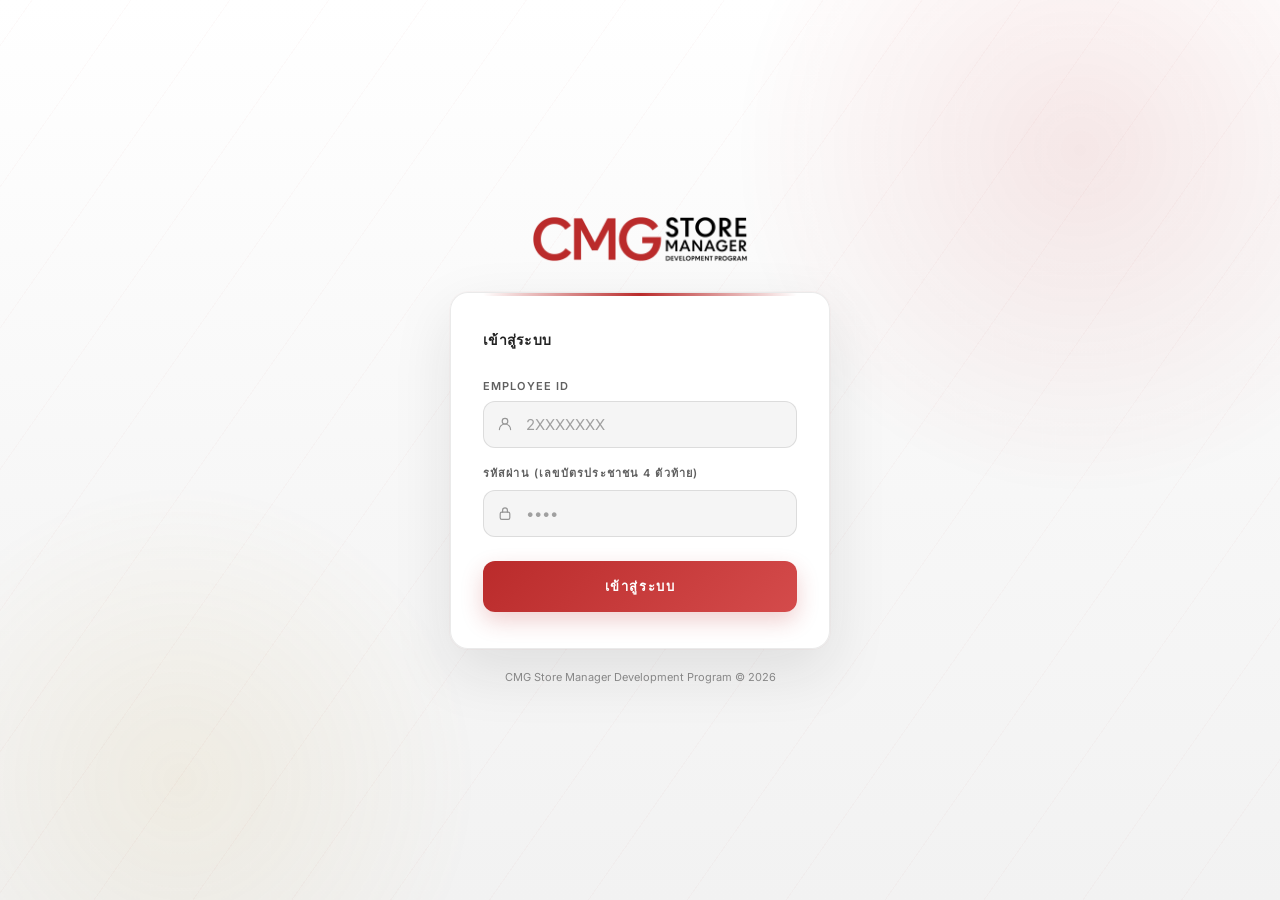
==== index.html @ fd08a76e "Update index.html" ====
<!DOCTYPE html>
<html lang="th">
<head>
  <meta charset="UTF-8">
  <meta name="viewport" content="width=device-width, initial-scale=1.0, viewport-fit=cover">
  <title>CMG Store Manager Development Program</title>
  <link rel="preconnect" href="https://fonts.googleapis.com">
  <link href="https://fonts.googleapis.com/css2?family=Inter:wght@300;400;500;600;700&family=Manrope:wght@300;400;500;700;800&display=swap" rel="stylesheet">
  <link rel="stylesheet" href="css/app.css">
  <style>
    .brand__img {
  width: 220px;        /* ปรับขนาดตามจริง */
  max-width: 70vw;     /* ไม่เกินจอมือถือ */
  height: auto;
  display: block;
  margin: 0 auto;
}
    /* ══════════════════════════════════════════════════════
       RESET สำหรับหน้า Login โดยเฉพาะ
       (app.css ออกแบบมาสำหรับหน้าที่มี bottom nav 64px
        หน้า login ไม่มี nav → ต้อง override ทั้งหมด)
    ══════════════════════════════════════════════════════ */
    html, body {
      height: auto;
      min-height: 100%;
      overflow-x: hidden;
      overflow-y: auto;
      padding-bottom: 0 !important; /* ยกเลิก nav padding จาก app.css */
    }

    /* ── BACKGROUND ─────────────────────────── */
    .bg-layer {
  position: fixed;
  inset: 0;
  z-index: 0;
  background: linear-gradient(180deg, #ffffff 0%, #f7f7f7 55%, #f2f2f2 100%);
  overflow: hidden;
}

/* Animated radial orb — แดง (บนขวา) */
.bg-layer::before {
  content: '';
  position: absolute;
  width: 700px;
  height: 700px;
  border-radius: 50%;
  background: radial-gradient(circle, rgba(186,43,43,0.10) 0%, transparent 70%);
  top: -200px;
  right: -150px;
  animation: orbDrift1 14s ease-in-out infinite;
  will-change: transform;
}

/* Animated radial orb — ทอง (ล่างซ้าย) */
.bg-layer::after {
  content: '';
  position: absolute;
  width: 600px;
  height: 600px;
  border-radius: 50%;
  background: radial-gradient(circle, rgba(201,168,76,0.10) 0%, transparent 70%);
  bottom: -180px;
  left: -120px;
  animation: orbDrift2 17s ease-in-out infinite;
  will-change: transform;
}

@keyframes orbDrift1 {
  0%   { transform: translate(0, 0) scale(1); }
  33%  { transform: translate(-60px, 40px) scale(1.08); }
  66%  { transform: translate(30px, -50px) scale(0.95); }
  100% { transform: translate(0, 0) scale(1); }
}

@keyframes orbDrift2 {
  0%   { transform: translate(0, 0) scale(1); }
  40%  { transform: translate(50px, -40px) scale(1.10); }
  70%  { transform: translate(-30px, 30px) scale(0.93); }
  100% { transform: translate(0, 0) scale(1); }
}

    /* ── LAYOUT ─────────────────────────────── */
    .page {
      position: relative;
      z-index: 1;
      min-height: 100dvh;
      height: auto;
      display: flex;
      flex-direction: column;
      align-items: center;
      justify-content: center;
      padding:
        max(32px, env(safe-area-inset-top, 32px))
        20px
        max(32px, env(safe-area-inset-bottom, 32px));
    }

    /* ── BRAND ──────────────────────────────── */
    .brand {
      text-align: center;
      margin-bottom: 28px;
    }

    .brand__eyebrow {
      font-family: 'Manrope', sans-serif;
      font-size: 10px;
      font-weight: 700;
      letter-spacing: 0.3em;
      color: var(--brand);
      margin-bottom: 12px;
    }

    .brand__logo {
      font-family: 'Manrope', sans-serif;
      font-size: clamp(26px, 7vw, 36px);
      font-weight: 800;
      letter-spacing: 0.12em;
      color: #252525;
      line-height: 1;
    }

    .brand__logo span { color: var(--brand); }

    .brand__sub {
      font-family: 'Manrope', sans-serif;
      font-size: 11px;
      font-weight: 400;
      letter-spacing: 0.25em;
      color: var(--text-2);
      margin-top: 8px;
    }

    .brand__divider {
      width: 44px;
      height: 2px;
      background: linear-gradient(90deg, transparent, var(--gold), transparent);
      margin: 14px auto 0;
    }

    /* ── CARD ───────────────────────────────── */
    .card {
      position: relative;
      width: 100%;
      max-width: 380px;
      background: rgba(255,255,255,0.96);
      border: 1px solid rgba(25,25,25,0.09);
      border-radius: var(--radius-lg);
      padding: 36px 32px;
      box-shadow:
        0 0 0 1px rgba(186,43,43,0.025),
        0 22px 60px rgba(25,25,25,0.10),
        0 1px 0 rgba(255,255,255,0.90) inset;
    }

    /* แถบแดงบนการ์ด */
    .card::before {
      content: '';
      position: absolute;
      top: 0;
      left: 32px;
      right: 32px;
      height: 3px;
      background: linear-gradient(90deg, transparent, var(--brand), transparent);
      border-radius: 0 0 4px 4px;
    }

    .card__title {
      font-size: 14px;
      font-weight: 700;
      color: var(--text);
      margin-bottom: 28px;
      letter-spacing: 0.02em;
    }

    /* ── FORM ───────────────────────────────── */
    .field { margin-bottom: 16px; }

    .field__label {
      display: block;
      font-size: 11px;
      font-weight: 600;
      letter-spacing: 0.1em;
      color: var(--text-2);
      margin-bottom: 8px;
    }

    .field__input-wrap { position: relative; }

    .field__icon {
      position: absolute;
      left: 14px;
      top: 50%;
      transform: translateY(-50%);
      width: 16px;
      height: 16px;
      color: #969696;
      pointer-events: none;
      transition: color 0.2s;
    }

    .field__input-wrap:focus-within .field__icon { color: var(--brand); }

    /* Override app.css input สำหรับหน้า login */
    input {
      width: 100%;
      background: #f5f5f5;
      border: 1px solid rgba(25,25,25,0.11);
      border-radius: var(--radius);
      padding: 13px 14px 13px 42px;
      font-size: 15px;
      font-family: 'Inter', sans-serif;
      color: var(--text);
      outline: none;
      box-shadow: none;
      transition: border-color 0.2s, box-shadow 0.2s, background 0.2s;
      -webkit-appearance: none;
      letter-spacing: 0.05em;
    }

    input::placeholder { color: #a0a0a0; letter-spacing: 0; }

    input:hover {
      background: #ffffff;
      border-color: rgba(25,25,25,0.18);
    }

    input:focus {
      background: #ffffff;
      border-color: var(--brand);
      box-shadow: 0 0 0 3px rgba(186,43,43,0.10);
    }

    input.input--error { border-color: var(--error); background: #fffafa; }

    /* Autofill override */
    input:-webkit-autofill,
    input:-webkit-autofill:hover,
    input:-webkit-autofill:focus {
      -webkit-text-fill-color: var(--text);
      -webkit-box-shadow: 0 0 0 1000px #f5f5f5 inset;
      box-shadow: 0 0 0 1000px #f5f5f5 inset;
      caret-color: var(--text);
      transition: background-color 9999s ease-in-out 0s;
    }

    /* ── BUTTON ─────────────────────────────── */
    .btn-login {
      width: 100%;
      min-height: 50px;
      margin-top: 8px;
      padding: 15px;
      background: linear-gradient(135deg, var(--brand) 0%, var(--brand-light) 100%);
      border: none;
      border-radius: var(--radius);
      font-family: 'Manrope', sans-serif;
      font-size: 13px;
      font-weight: 700;
      letter-spacing: 0.12em;
      color: #ffffff;
      cursor: pointer;
      box-shadow: 0 9px 22px rgba(186,43,43,0.22);
      transition: background 0.2s, box-shadow 0.2s, opacity 0.2s, transform 0.15s;
      position: relative;
      overflow: hidden;
    }

    .btn-login:hover {
      background: linear-gradient(135deg, var(--brand-hover) 0%, var(--brand) 100%);
      box-shadow: 0 11px 26px rgba(186,43,43,0.27);
    }

    .btn-login:active { transform: scale(0.98); }

    .btn-login:disabled {
      background: #c98a8a;
      box-shadow: none;
      opacity: 0.72;
      cursor: not-allowed;
      transform: none;
    }

    .btn-login__spinner {
      display: none;
      width: 18px;
      height: 18px;
      border: 2px solid rgba(255,255,255,0.38);
      border-top-color: #ffffff;
      border-radius: 50%;
      animation: spin 0.6s linear infinite;
      margin: 0 auto;
    }

    .btn-login.loading .btn-login__text { display: none; }
    .btn-login.loading .btn-login__spinner { display: block; }

    /* ── ERROR MSG ───────────────────────────── */
    .error-msg {
      display: none;
      align-items: center;
      gap: 8px;
      margin-top: 14px;
      padding: 12px 14px;
      background: var(--error-soft);
      border: 1px solid rgba(186,43,43,0.22);
      border-radius: var(--radius);
      font-size: 13px;
      color: var(--error);
    }

    .error-msg.visible { display: flex; }

    /* ── HINT ───────────────────────────────── */
    .hint {
      margin-top: 20px;
      text-align: center;
      font-size: 11px;
      color: var(--text-3);
      line-height: 1.6;
    }

    /* ── TOAST ───────────────────────────────── */
    /* Override toast จาก app.css (อันนั้นบวก nav-h ด้วย) */
    .toast {
      position: fixed;
      bottom: calc(24px + env(safe-area-inset-bottom, 0px));
      left: 50%;
      transform: translateX(-50%) translateY(20px);
      background: rgba(255,255,255,0.98);
      border: 1px solid var(--border);
      border-radius: 100px;
      padding: 12px 20px;
      font-size: 13px;
      color: var(--text);
      opacity: 0;
      transition: opacity 0.25s, transform 0.25s;
      z-index: 9999;
      max-width: 90vw;
      white-space: normal;
      text-align: center;
      box-shadow: 0 12px 34px rgba(25,25,25,0.13);
    }

    .toast--show { opacity: 1; transform: translateX(-50%) translateY(0); }
    .toast--success { color: var(--success); background: var(--success-soft); border-color: rgba(38,117,81,0.25); }
    .toast--error   { color: var(--error);   background: var(--error-soft);   border-color: rgba(186,43,43,0.25); }

    /* ── OVERLAY ─────────────────────────────── */
    /* Override overlay จาก app.css (อันนั้น align-items: flex-end) */
    .overlay {
      display: none;
      position: fixed;
      inset: 0;
      z-index: 100;
      background: rgba(25,25,25,0.50);
      backdrop-filter: blur(6px);
      align-items: center;
      justify-content: center;
      padding: 24px;
    }

    .overlay.visible { display: flex; }

    .overlay__card {
      background: #ffffff;
      border: 1px solid var(--border);
      border-radius: var(--radius-lg);
      padding: 40px 32px;
      max-width: 340px;
      width: 100%;
      text-align: center;
      box-shadow: 0 32px 80px rgba(25,25,25,0.22);
      animation: popIn 0.3s cubic-bezier(0.34,1.56,0.64,1);
    }

    .overlay__icon {
      width: 56px;
      height: 56px;
      background: var(--brand-soft);
      border: 1px solid rgba(186,43,43,0.20);
      border-radius: 50%;
      display: flex;
      align-items: center;
      justify-content: center;
      margin: 0 auto 20px;
    }

    .overlay__icon svg { width: 24px; height: 24px; color: var(--brand); }

    .overlay__title {
      font-family: 'Manrope', sans-serif;
      font-size: 20px;
      font-weight: 800;
      color: var(--text);
      margin-bottom: 8px;
    }

    .overlay__body {
      font-size: 14px;
      color: var(--text-2);
      line-height: 1.6;
      margin-bottom: 6px;
    }

    .overlay__point {
      font-family: 'Manrope', sans-serif;
      font-size: 42px;
      font-weight: 800;
      color: var(--gold-dark);
      line-height: 1;
      margin: 16px 0 4px;
    }

    .overlay__point-label {
      font-size: 13px;
      color: var(--text-2);
      margin-bottom: 28px;
      letter-spacing: 0.1em;
    }

    .btn-confirm {
      width: 100%;
      padding: 14px;
      background: linear-gradient(135deg, var(--brand) 0%, var(--brand-light) 100%);
      border: none;
      border-radius: var(--radius);
      font-family: 'Manrope', sans-serif;
      font-size: 13px;
      font-weight: 700;
      letter-spacing: 0.1em;
      color: #ffffff;
      cursor: pointer;
      box-shadow: 0 9px 22px rgba(186,43,43,0.20);
      transition: background 0.2s, opacity 0.2s;
    }

    .btn-confirm:hover {
      background: linear-gradient(135deg, var(--brand-hover) 0%, var(--brand) 100%);
    }

    /* ── ANIMATIONS ─────────────────────────── */
    @keyframes spin {
      to { transform: rotate(360deg); }
    }

    @keyframes popIn {
      from { opacity: 0; transform: scale(0.9) translateY(10px); }
      to   { opacity: 1; transform: scale(1)   translateY(0); }
    }

    /* ── RESPONSIVE ─────────────────────────── */
    @media (max-width: 420px) {
      .card { padding: 28px 22px; }
      .card::before { left: 22px; right: 22px; }
      .page { padding-inline: 18px; }
    }

    @media (max-height: 680px) {
      .brand { margin-bottom: 20px; }
      .brand__logo { font-size: 24px; }
      .card { padding: 24px 22px; }
      .card__title { margin-bottom: 20px; }
      .field { margin-bottom: 12px; }
    }
    .bg-lines {
  position: fixed;
  inset: 0;
  z-index: 0;
  pointer-events: none;
  background-image: repeating-linear-gradient(
    -55deg,
    transparent,
    transparent 80px,
    rgba(186,43,43,0.022) 80px,
    rgba(186,43,43,0.022) 81px
  );
  animation: linesDrift 30s linear infinite;
  will-change: background-position;
}
  
@keyframes linesDrift {
  from { background-position: 0 0; }
  to   { background-position: 200px 200px; }
}
  </style>
</head>
  
<body>

<div class="bg-layer"></div>
<div class="bg-lines"></div>
  
<div class="page">

  <!-- Brand -->
  <div class="brand">
  <img 
    src="images/logo.png" 
    alt="CMG Store Manager Development Program"
    class="brand__img"
  >
</div>

  <!-- Login Card -->
  <div class="card">
    <p class="card__title">เข้าสู่ระบบ</p>

    <div class="field">
      <label class="field__label" for="empId">EMPLOYEE ID</label>
      <div class="field__input-wrap">
        <input
          id="empId"
          type="text"
          inputmode="numeric"
          placeholder="2XXXXXXX"
          maxlength="8"
          autocomplete="username"
        >
        <svg class="field__icon" viewBox="0 0 20 20" fill="none" stroke="currentColor" stroke-width="1.5">
          <circle cx="10" cy="6.5" r="3.5"/>
          <path d="M3 17c0-3.866 3.134-7 7-7s7 3.134 7 7" stroke-linecap="round"/>
        </svg>
      </div>
    </div>

    <div class="field">
      <label class="field__label" for="pin">รหัสผ่าน (เลขบัตรประชาชน 4 ตัวท้าย)</label>
      <div class="field__input-wrap">
        <input
          id="pin"
          type="password"
          inputmode="numeric"
          placeholder="••••"
          maxlength="4"
          autocomplete="current-password"
        >
        <svg class="field__icon" viewBox="0 0 20 20" fill="none" stroke="currentColor" stroke-width="1.5">
          <rect x="4" y="9" width="12" height="9" rx="2"/>
          <path d="M7 9V6.5a3 3 0 1 1 6 0V9" stroke-linecap="round"/>
        </svg>
      </div>
    </div>

    <button class="btn-login" id="loginBtn" onclick="handleLogin()">
      <span class="btn-login__text">เข้าสู่ระบบ</span>
      <div class="btn-login__spinner"></div>
    </button>

    <div class="error-msg" id="errorMsg">
      <svg width="14" height="14" viewBox="0 0 20 20" fill="currentColor">
        <path fill-rule="evenodd" d="M18 10a8 8 0 11-16 0 8 8 0 0116 0zm-7 4a1 1 0 11-2 0 1 1 0 012 0zm-1-9a1 1 0 00-1 1v4a1 1 0 102 0V6a1 1 0 00-1-1z"/>
      </svg>
      <span id="errorText"></span>
    </div>
  </div>

  <p class="hint">CMG Store Manager Development Program &copy; 2026</p>

</div>

<!-- First Login Bonus Overlay -->
<div class="overlay" id="bonusOverlay">
  <div class="overlay__card">
    <div class="overlay__icon">
      <svg viewBox="0 0 24 24" fill="none" stroke="currentColor" stroke-width="1.5">
        <path d="M12 2l2.4 7.4H22l-6.2 4.5 2.4 7.4L12 17l-6.2 4.3 2.4-7.4L2 9.4h7.6z" stroke-linejoin="round"/>
      </svg>
    </div>
    <h2 class="overlay__title">ยินดีต้อนรับ!</h2>
    <p class="overlay__body">คุณเข้าสู่ระบบครั้งแรก<br>รับโบนัสพิเศษทันที</p>
    <div class="overlay__point">+5</div>
    <p class="overlay__point-label">POINTS</p>
    <button class="btn-confirm" onclick="confirmBonus()">รับ Point เลย</button>
  </div>
</div>

<script src="js/config.js"></script>
<script>
  // ── Auto-redirect if already logged in ──
  if (Session.get()) {
    window.location.href = 'pages/home.html';
  }

  // ── Input formatting ──
  document.getElementById('empId').addEventListener('input', e => {
    e.target.value = e.target.value.replace(/\D/g, '').slice(0, 8);
    clearError();
  });

  document.getElementById('pin').addEventListener('input', e => {
    e.target.value = e.target.value.replace(/\D/g, '').slice(0, 4);
    clearError();
  });

  // Enter key support
  document.addEventListener('keydown', e => {
    if (e.key === 'Enter') handleLogin();
  });

  function setLoading(state) {
    const btn = document.getElementById('loginBtn');
    btn.disabled = state;
    btn.classList.toggle('loading', state);
  }

  function showError(msg) {
    const box = document.getElementById('errorMsg');
    document.getElementById('errorText').textContent = msg;
    box.classList.add('visible');
    document.getElementById('empId').classList.add('input--error');
    document.getElementById('pin').classList.add('input--error');
  }

  function clearError() {
    document.getElementById('errorMsg').classList.remove('visible');
    document.getElementById('empId').classList.remove('input--error');
    document.getElementById('pin').classList.remove('input--error');
  }

  async function handleLogin() {
    const empId = document.getElementById('empId').value.trim();
    const pin   = document.getElementById('pin').value.trim();

    if (!empId || !pin) {
      showError('กรุณากรอก Employee ID และรหัสผ่าน');
      return;
    }
    if (!/^2\d{7}$/.test(empId)) {
      showError('Employee ID ต้องขึ้นต้นด้วย 2 และมี 8 หลัก');
      return;
    }
    if (pin.length !== 4) {
      showError('รหัสผ่านต้องเป็นตัวเลข 4 หลัก');
      return;
    }

    setLoading(true);
    clearError();

    const result = await api('login', { empId, pin });

    setLoading(false);

    if (!result.success) {
      showError(result.message || 'เข้าสู่ระบบไม่สำเร็จ');
      return;
    }

    Session.save(result.user);

    if (!result.user.firstLogin) {
      document.getElementById('bonusOverlay').classList.add('visible');
    } else {
      window.location.href = 'pages/home.html';
    }
  }

  async function confirmBonus() {
    const session = Session.get();
    if (!session) return;

    const result = await api('firstLoginBonus', { empId: session.empId });

    if (result.success) {
      session.availablePoint = result.newAvailable;
      session.totalPoint = result.newTotal;
      Session.save(session);
      showToast('+5 Points รับสำเร็จ!', 'success');
    }

    setTimeout(() => {
      window.location.href = 'pages/home.html';
    }, 800);
  }
</script>
</body>
</html>
---- css/app.css ----
/* ============================================================
   CMG SMDP — Shared App Styles
   CMG Light Theme
   ============================================================ */

/* ── DESIGN TOKENS ────────────────────────────────────────── */
:root {
  /* CMG Brand */
  --brand:          #ba2b2b;
  --brand-hover:    #9f2222;
  --brand-active:   #871c1c;
  --brand-light:    #d44b4b;
  --brand-soft:     #f9eaea;
  --brand-dim:      rgba(186,43,43,0.12);
  --brand-dim2:     rgba(186,43,43,0.06);

  /* Background & Surface */
  --bg:             #f5f5f5;
  --surface:        #ffffff;
  --surface-2:      #f2f2f2;
  --surface-3:      #e6e6e6;
  --surface-hover:  #fafafa;

  /* Border */
  --border:         rgba(25,25,25,0.09);
  --border-hover:   rgba(186,43,43,0.28);
  --border-focus:   rgba(186,43,43,0.55);

  /* Gold Accent — Point / Ranking / Reward */
  --gold:           #b48a2c;
  --gold-light:     #d8b65d;
  --gold-dark:      #84651d;
  --gold-soft:      #faf4e5;
  --gold-dim:       rgba(180,138,44,0.14);
  --gold-dim2:      rgba(180,138,44,0.07);

  /* Typography */
  --text:           #222222;
  --text-2:         #606060;
  --text-3:         #8b8b8b;
  --text-disabled:  #aaaaaa;
  --text-on-brand:  #ffffff;

  /* Status */
  --error:          #ba2b2b;
  --error-soft:     #fbeaea;
  --success:        #267551;
  --success-soft:   #e8f5ee;
  --info:           #426f9e;
  --info-soft:      #eaf2f9;
  --warning:        #9b6c16;
  --warning-soft:   #fbf3df;

  /* Shadow */
  --shadow-sm:      0 2px 10px rgba(25,25,25,0.05);
  --shadow:         0 8px 24px rgba(25,25,25,0.07);
  --shadow-lg:      0 18px 50px rgba(25,25,25,0.10);
  --shadow-brand:   0 8px 22px rgba(186,43,43,0.20);

  /* Layout */
  --radius-sm:      8px;
  --radius:         12px;
  --radius-lg:      18px;
  --radius-xl:      24px;
  --nav-h:          64px;

  padding-top: env(safe-area-inset-top, 0px);
  padding-bottom: env(safe-area-inset-bottom, 0px);
}

/* ── RESET ────────────────────────────────────────────────── */
*,
*::before,
*::after {
  box-sizing: border-box;
  margin: 0;
  padding: 0;
}

html {
  min-height: 100%;
  background: var(--bg);
}

body {
  min-height: 100%;
  background: var(--bg);
  color: var(--text);
  font-family: 'Inter', 'Noto Sans Thai', sans-serif;
  -webkit-font-smoothing: antialiased;
  text-rendering: optimizeLegibility;
  padding-bottom:
    calc(var(--nav-h) + env(safe-area-inset-bottom, 0px));
}

button,
input,
select,
textarea {
  font: inherit;
}

button,
a {
  -webkit-tap-highlight-color: transparent;
}

button:focus-visible,
a:focus-visible,
input:focus-visible,
select:focus-visible,
textarea:focus-visible {
  outline: 2px solid var(--brand);
  outline-offset: 3px;
}

/* ── SCROLLBAR ────────────────────────────────────────────── */
::-webkit-scrollbar {
  width: 5px;
}

::-webkit-scrollbar-track {
  background: transparent;
}

::-webkit-scrollbar-thumb {
  background: #cccccc;
  border-radius: 5px;
}

::-webkit-scrollbar-thumb:hover {
  background: #b8b8b8;
}

/* ── PAGE HEADER ──────────────────────────────────────────── */
.page-header {
  position: sticky;
  top: env(safe-area-inset-top, 0px);
  z-index: 50;

  min-height: 56px;
  padding: 14px 20px;

  display: flex;
  align-items: center;
  justify-content: space-between;

  background: rgba(255,255,255,0.94);
  border-bottom: 1px solid var(--border);

  backdrop-filter: blur(16px);
  -webkit-backdrop-filter: blur(16px);

  box-shadow: 0 4px 18px rgba(25,25,25,0.04);
}

.page-header__title {
  color: var(--text);
  font-family: 'Manrope', 'Noto Sans Thai', sans-serif;
  font-size: 15px;
  font-weight: 700;
  letter-spacing: 0.06em;
}

.page-header__back {
  min-width: 44px;
  min-height: 44px;
  padding: 6px 0;

  display: flex;
  align-items: center;
  gap: 6px;

  color: var(--text-2);
  background: none;
  border: none;
  cursor: pointer;

  font-size: 13px;
  transition:
    color 0.2s,
    transform 0.15s;
}

.page-header__back:hover {
  color: var(--brand);
}

.page-header__back:active {
  transform: scale(0.96);
}

.page-header__back svg {
  width: 16px;
  height: 16px;
}

/* ── BOTTOM NAVIGATION ────────────────────────────────────── */
.bottom-nav {
  position: fixed;
  bottom: 0;
  left: 0;
  right: 0;
  z-index: 100;

  height:
    calc(var(--nav-h) + env(safe-area-inset-bottom, 0px));

  padding-top: 8px;
  padding-bottom: env(safe-area-inset-bottom, 0px);

  display: flex;
  align-items: flex-start;
  justify-content: space-around;

  background: rgba(255,255,255,0.96);
  border-top: 1px solid var(--border);

  backdrop-filter: blur(20px);
  -webkit-backdrop-filter: blur(20px);

  box-shadow: 0 -4px 18px rgba(25,25,25,0.05);
}

.nav-item {
  position: relative;
  flex: 1;

  min-height: 48px;
  padding: 4px 0;

  display: flex;
  flex-direction: column;
  align-items: center;
  gap: 4px;

  color: var(--text-3);
  text-decoration: none;

  transition:
    color 0.2s,
    transform 0.15s;
}

.nav-item:hover {
  color: var(--text-2);
}

.nav-item:active {
  transform: scale(0.96);
}

.nav-item svg {
  width: 22px;
  height: 22px;
}

.nav-item__label {
  font-size: 10px;
  font-weight: 500;
  letter-spacing: 0.04em;
  line-height: 1;
}

.nav-item.active {
  color: var(--brand);
}

.nav-item.active::before {
  content: '';
  position: absolute;
  top: -8px;
  left: 50%;

  width: 24px;
  height: 3px;

  background: var(--brand);
  border-radius: 0 0 3px 3px;

  transform: translateX(-50%);
}

/* ── PAGE CONTAINER ───────────────────────────────────────── */
.page-body {
  width: 100%;
  max-width: 480px;
  margin: 0 auto;
  padding: 20px;
}

/* ── CARD BASE ────────────────────────────────────────────── */
.card {
  overflow: hidden;

  background: var(--surface);
  border: 1px solid var(--border);
  border-radius: var(--radius-lg);

  box-shadow: var(--shadow-sm);
}

.card--interactive {
  cursor: pointer;

  transition:
    border-color 0.2s,
    box-shadow 0.2s,
    transform 0.15s;
}

.card--interactive:hover {
  border-color: var(--border-hover);
  box-shadow: var(--shadow);
}

.card--interactive:active {
  transform: scale(0.99);
}

/* ── SECTION LABEL ────────────────────────────────────────── */
.section-label {
  margin-bottom: 12px;

  color: var(--text-2);
  font-size: 11px;
  font-weight: 700;
  letter-spacing: 0.12em;
}

/* ── PILL / BADGE ─────────────────────────────────────────── */
.pill {
  min-height: 24px;
  padding: 4px 10px;

  display: inline-flex;
  align-items: center;

  border-radius: 100px;

  font-size: 11px;
  font-weight: 600;
  letter-spacing: 0.04em;
}

.pill--earn {
  color: var(--success);
  background: var(--success-soft);
}

.pill--redeem {
  color: var(--gold-dark);
  background: var(--gold-soft);
}

.pill--admin {
  color: var(--info);
  background: var(--info-soft);
}

/* ── DIVIDER ──────────────────────────────────────────────── */
.divider {
  height: 1px;
  margin: 0 -20px;

  background: var(--border);
}

/* ── BUTTON BASE ──────────────────────────────────────────── */
.btn {
  min-height: 44px;
  padding: 13px 20px;

  display: inline-flex;
  align-items: center;
  justify-content: center;
  gap: 8px;

  border: none;
  border-radius: var(--radius);

  font-family: 'Inter', 'Noto Sans Thai', sans-serif;
  font-size: 13px;
  font-weight: 700;

  cursor: pointer;

  transition:
    background 0.2s,
    color 0.2s,
    border-color 0.2s,
    box-shadow 0.2s,
    opacity 0.2s,
    transform 0.15s;
}

.btn:hover {
  transform: translateY(-1px);
}

.btn:active {
  transform: scale(0.97);
}

.btn:disabled {
  color: var(--text-disabled);
  background: var(--surface-3);
  box-shadow: none;
  opacity: 0.65;
  cursor: not-allowed;
  transform: none;
}

/*
  ชื่อคลาสเดิมคือ btn--gold
  แต่เปลี่ยนหน้าตาเป็นปุ่ม Primary สีแดง CMG
  เพื่อไม่ต้องแก้ HTML ทุกหน้า
*/
.btn--gold {
  color: var(--text-on-brand);
  background: linear-gradient(
    135deg,
    var(--brand) 0%,
    var(--brand-light) 100%
  );

  letter-spacing: 0.04em;
  box-shadow: var(--shadow-brand);
}

.btn--gold:hover {
  background: linear-gradient(
    135deg,
    var(--brand-hover) 0%,
    var(--brand) 100%
  );

  box-shadow: 0 10px 26px rgba(186,43,43,0.24);
}

.btn--gold:active {
  background: var(--brand-active);
}

.btn--ghost {
  color: var(--text-2);
  background: var(--surface);
  border: 1px solid var(--border);
}

.btn--ghost:hover {
  color: var(--brand);
  background: var(--brand-dim2);
  border-color: var(--border-hover);
}

.btn--full {
  width: 100%;
}

/* ── FORM CONTROLS ────────────────────────────────────────── */
input,
select,
textarea {
  width: 100%;

  color: var(--text);
  background: var(--surface);
  border: 1px solid var(--border);
  border-radius: var(--radius);

  transition:
    border-color 0.2s,
    box-shadow 0.2s,
    background 0.2s;
}

input::placeholder,
textarea::placeholder {
  color: var(--text-3);
}

input:hover,
select:hover,
textarea:hover {
  border-color: rgba(25,25,25,0.16);
}

input:focus,
select:focus,
textarea:focus {
  background: #ffffff;
  border-color: var(--brand);
  box-shadow: 0 0 0 3px var(--brand-dim);
  outline: none;
}

/* ── TOAST NOTIFICATION ───────────────────────────────────── */
.toast {
  position: fixed;
  bottom:
    calc(var(--nav-h) + 16px + env(safe-area-inset-bottom,0px));
  left: 50%;
  z-index: 9999;

  max-width: calc(100vw - 32px);
  padding: 11px 20px;

  color: var(--text);
  background: rgba(255,255,255,0.97);
  border: 1px solid var(--border);
  border-radius: 100px;

  box-shadow: var(--shadow);

  font-size: 13px;
  line-height: 1.4;
  text-align: center;
  white-space: normal;

  opacity: 0;
  pointer-events: none;

  transform: translateX(-50%) translateY(16px);

  transition:
    opacity 0.25s,
    transform 0.25s;
}

.toast--show {
  opacity: 1;
  transform: translateX(-50%) translateY(0);
}

.toast--success {
  color: var(--success);
  background: var(--success-soft);
  border-color: rgba(38,117,81,0.24);
}

.toast--error {
  color: var(--error);
  background: var(--error-soft);
  border-color: rgba(186,43,43,0.24);
}

.toast--info {
  color: var(--info);
  background: var(--info-soft);
  border-color: rgba(66,111,158,0.24);
}

/* ── SKELETON LOADER ──────────────────────────────────────── */
.skeleton {
  background: linear-gradient(
    90deg,
    var(--surface-2) 25%,
    var(--surface-3) 50%,
    var(--surface-2) 75%
  );

  background-size: 200% 100%;
  border-radius: var(--radius-sm);

  animation: shimmer 1.4s infinite;
}

@keyframes shimmer {
  0% {
    background-position: 200% 0;
  }

  100% {
    background-position: -200% 0;
  }
}

/* ── EMPTY / ERROR STATE ──────────────────────────────────── */
.empty-state {
  padding: 48px 24px;

  color: var(--text-3);
  text-align: center;
}

.empty-state svg {
  width: 40px;
  height: 40px;
  margin-bottom: 12px;

  color: var(--brand);
  opacity: 0.55;
}

.empty-state p {
  font-size: 14px;
  line-height: 1.6;
}

/* ── OVERLAY ──────────────────────────────────────────────── */
.overlay {
  position: fixed;
  inset: 0;
  z-index: 200;

  display: none;
  align-items: flex-end;
  justify-content: center;

  padding: 0;

  background: rgba(20,20,20,0.54);

  backdrop-filter: blur(8px);
  -webkit-backdrop-filter: blur(8px);
}

.overlay.visible {
  display: flex;
}

/* ── BOTTOM SHEET ─────────────────────────────────────────── */
.bottom-sheet {
  width: 100%;
  max-width: 480px;

  padding:
    28px 24px
    calc(24px + env(safe-area-inset-bottom,0px));

  color: var(--text);
  background: var(--surface);

  border: 1px solid var(--border);
  border-bottom: none;

  border-radius:
    var(--radius-xl)
    var(--radius-xl)
    0
    0;

  box-shadow: 0 -16px 50px rgba(25,25,25,0.12);

  animation:
    slideUp 0.28s
    cubic-bezier(0.32,0.72,0,1);
}

@keyframes slideUp {
  from {
    opacity: 0;
    transform: translateY(100%);
  }

  to {
    opacity: 1;
    transform: translateY(0);
  }
}

.sheet-handle {
  width: 36px;
  height: 4px;
  margin: 0 auto 24px;

  background: #c8c8c8;
  border-radius: 2px;
}

/* ── GOLD UTILITY ─────────────────────────────────────────── */
/*
  ใช้กับ Point, Ranking และ Reward เท่านั้น
*/
.text-gold {
  color: var(--gold-dark) !important;
}

.bg-gold-soft {
  background: var(--gold-soft) !important;
}

.border-gold {
  border-color: rgba(180,138,44,0.25) !important;
}

/* ── RESPONSIVE ───────────────────────────────────────────── */
@media (max-width: 360px) {
  .page-body {
    padding-inline: 16px;
  }

  .btn {
    padding-inline: 16px;
  }
}

/* ── REDUCED MOTION ───────────────────────────────────────── */
@media (prefers-reduced-motion: reduce) {
  *,
  *::before,
  *::after {
    scroll-behavior: auto !important;
    animation-duration: 0.01ms !important;
    animation-iteration-count: 1 !important;
    transition-duration: 0.01ms !important;
  }
}
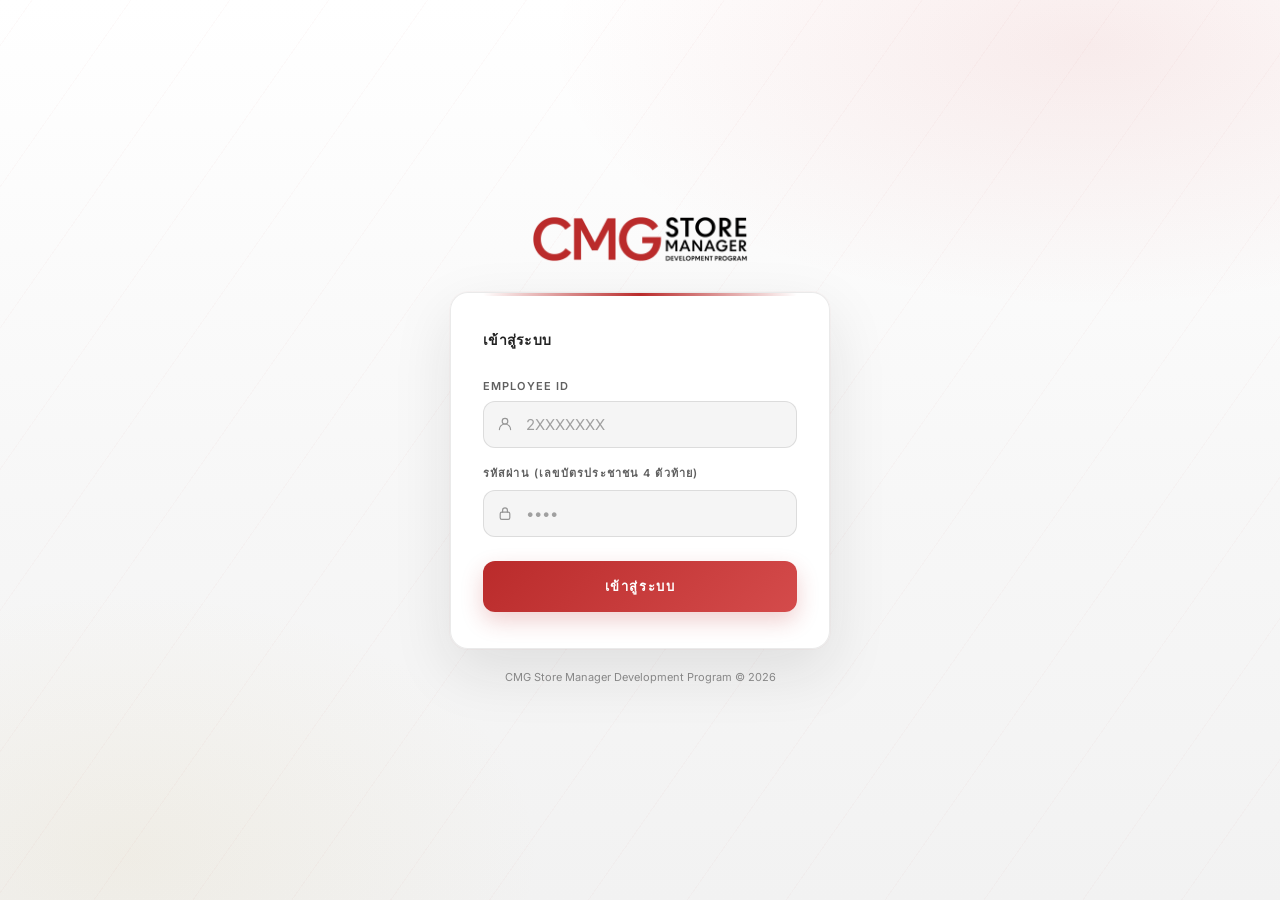
==== commit 45c37734: "Update index.html" ====
--- a/index.html
+++ b/index.html
@@ -30,54 +30,27 @@
 
     /* ── BACKGROUND ─────────────────────────── */
     .bg-layer {
-  position: fixed;
-  inset: 0;
-  z-index: 0;
-  background: linear-gradient(180deg, #ffffff 0%, #f7f7f7 55%, #f2f2f2 100%);
-  overflow: hidden;
-}
-
-/* Animated radial orb — แดง (บนขวา) */
-.bg-layer::before {
-  content: '';
-  position: absolute;
-  width: 700px;
-  height: 700px;
-  border-radius: 50%;
-  background: radial-gradient(circle, rgba(186,43,43,0.10) 0%, transparent 70%);
-  top: -200px;
-  right: -150px;
-  animation: orbDrift1 14s ease-in-out infinite;
-  will-change: transform;
-}
-
-/* Animated radial orb — ทอง (ล่างซ้าย) */
-.bg-layer::after {
-  content: '';
-  position: absolute;
-  width: 600px;
-  height: 600px;
-  border-radius: 50%;
-  background: radial-gradient(circle, rgba(201,168,76,0.10) 0%, transparent 70%);
-  bottom: -180px;
-  left: -120px;
-  animation: orbDrift2 17s ease-in-out infinite;
-  will-change: transform;
-}
-
-@keyframes orbDrift1 {
-  0%   { transform: translate(0, 0) scale(1); }
-  33%  { transform: translate(-60px, 40px) scale(1.08); }
-  66%  { transform: translate(30px, -50px) scale(0.95); }
-  100% { transform: translate(0, 0) scale(1); }
-}
-
-@keyframes orbDrift2 {
-  0%   { transform: translate(0, 0) scale(1); }
-  40%  { transform: translate(50px, -40px) scale(1.10); }
-  70%  { transform: translate(-30px, 30px) scale(0.93); }
-  100% { transform: translate(0, 0) scale(1); }
-}
+      position: fixed;
+      inset: 0;
+      z-index: 0;
+      background:
+        radial-gradient(ellipse 65% 45% at 85% 5%, rgba(186,43,43,0.09) 0%, transparent 65%),
+        radial-gradient(ellipse 50% 45% at 10% 95%, rgba(201,168,76,0.08) 0%, transparent 65%),
+        linear-gradient(180deg, #ffffff 0%, #f7f7f7 55%, #f2f2f2 100%);
+    }
+
+    .bg-layer::after {
+      content: '';
+      position: absolute;
+      inset: 0;
+      background-image: repeating-linear-gradient(
+        -55deg,
+        transparent,
+        transparent 80px,
+        rgba(186,43,43,0.025) 80px,
+        rgba(186,43,43,0.025) 81px
+      );
+    }
 
     /* ── LAYOUT ─────────────────────────────── */
     .page {
@@ -461,34 +434,12 @@
       .card__title { margin-bottom: 20px; }
       .field { margin-bottom: 12px; }
     }
-    .bg-lines {
-  position: fixed;
-  inset: 0;
-  z-index: 0;
-  pointer-events: none;
-  background-image: repeating-linear-gradient(
-    -55deg,
-    transparent,
-    transparent 80px,
-    rgba(186,43,43,0.022) 80px,
-    rgba(186,43,43,0.022) 81px
-  );
-  animation: linesDrift 30s linear infinite;
-  will-change: background-position;
-}
-  
-@keyframes linesDrift {
-  from { background-position: 0 0; }
-  to   { background-position: 200px 200px; }
-}
   </style>
 </head>
-  
 <body>
 
 <div class="bg-layer"></div>
-<div class="bg-lines"></div>
-  
+
 <div class="page">
 
   <!-- Brand -->
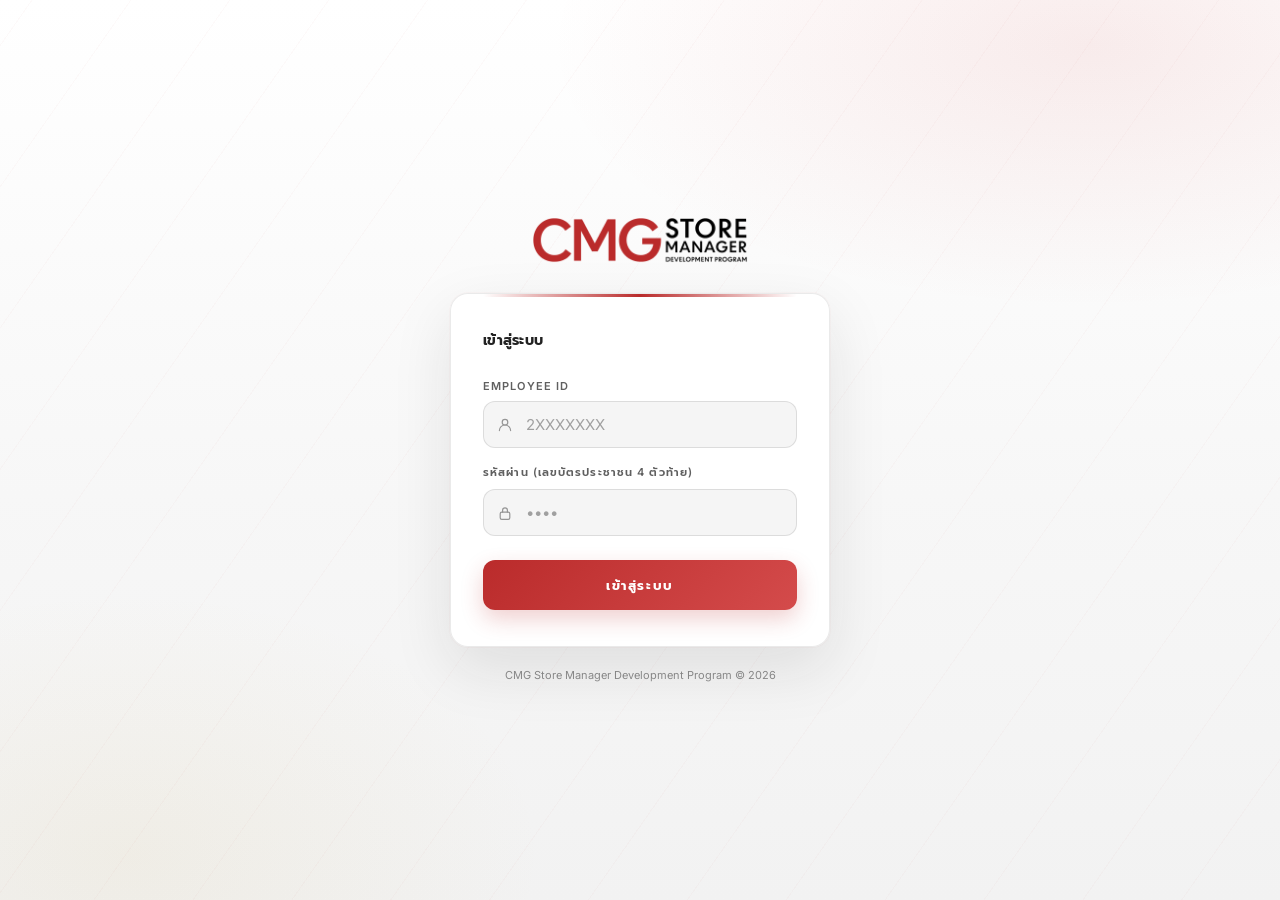
==== commit c9cdfcb2: "Update index.html" ====
--- a/index.html
+++ b/index.html
@@ -5,7 +5,7 @@
   <meta name="viewport" content="width=device-width, initial-scale=1.0, viewport-fit=cover">
   <title>CMG Store Manager Development Program</title>
   <link rel="preconnect" href="https://fonts.googleapis.com">
-  <link href="https://fonts.googleapis.com/css2?family=Inter:wght@300;400;500;600;700&family=Manrope:wght@300;400;500;700;800&display=swap" rel="stylesheet">
+  <link href="https://fonts.googleapis.com/css2?family=Inter:wght@400;500;600;700&family=Manrope:wght@600;700;800&family=Prompt:wght@300;400;500;600;700&display=swap" rel="stylesheet">
   <link rel="stylesheet" href="css/app.css">
   <style>
     .brand__img {
@@ -225,7 +225,7 @@
       background: linear-gradient(135deg, var(--brand) 0%, var(--brand-light) 100%);
       border: none;
       border-radius: var(--radius);
-      font-family: 'Manrope', sans-serif;
+      font-family: 'Prompt', sans-serif;
       font-size: 13px;
       font-weight: 700;
       letter-spacing: 0.12em;
--- a/css/app.css
+++ b/css/app.css
@@ -86,7 +86,7 @@
   min-height: 100%;
   background: var(--bg);
   color: var(--text);
-  font-family: 'Inter', 'Noto Sans Thai', sans-serif;
+  font-family: 'Inter', 'Prompt', sans-serif;
   -webkit-font-smoothing: antialiased;
   text-rendering: optimizeLegibility;
   padding-bottom:
@@ -156,7 +156,7 @@
 
 .page-header__title {
   color: var(--text);
-  font-family: 'Manrope', 'Noto Sans Thai', sans-serif;
+  font-family: 'Manrope', 'Prompt', sans-serif;
   font-size: 15px;
   font-weight: 700;
   letter-spacing: 0.06em;
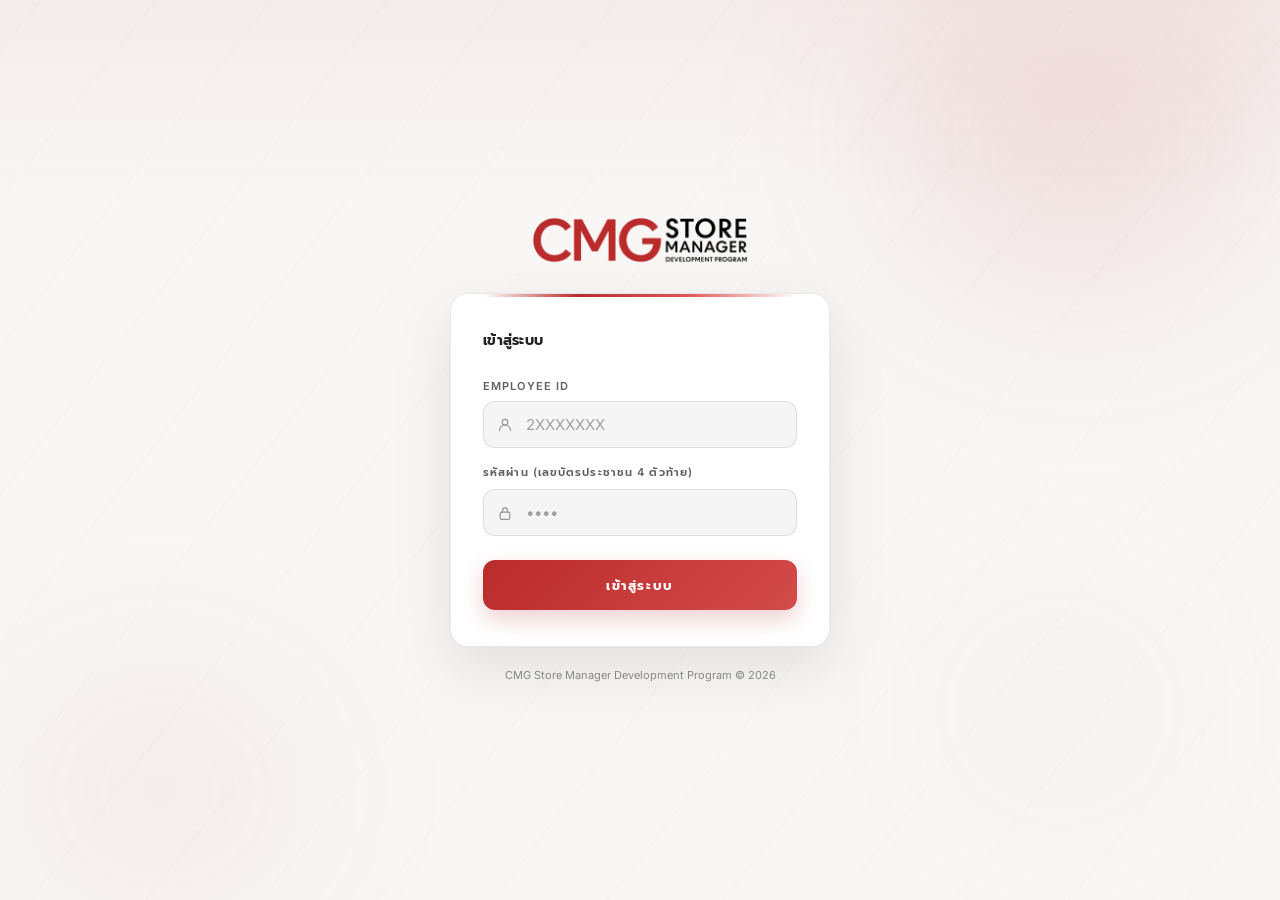
==== commit d3f790e3: "Update index.html" ====
--- a/index.html
+++ b/index.html
@@ -9,23 +9,19 @@
   <link rel="stylesheet" href="css/app.css">
   <style>
     .brand__img {
-  width: 220px;        /* ปรับขนาดตามจริง */
-  max-width: 70vw;     /* ไม่เกินจอมือถือ */
-  height: auto;
-  display: block;
-  margin: 0 auto;
-}
-    /* ══════════════════════════════════════════════════════
-       RESET สำหรับหน้า Login โดยเฉพาะ
-       (app.css ออกแบบมาสำหรับหน้าที่มี bottom nav 64px
-        หน้า login ไม่มี nav → ต้อง override ทั้งหมด)
-    ══════════════════════════════════════════════════════ */
+      width: 220px;
+      max-width: 70vw;
+      height: auto;
+      display: block;
+      margin: 0 auto;
+    }
+
     html, body {
       height: auto;
       min-height: 100%;
       overflow-x: hidden;
       overflow-y: auto;
-      padding-bottom: 0 !important; /* ยกเลิก nav padding จาก app.css */
+      padding-bottom: 0 !important;
     }
 
     /* ── BACKGROUND ─────────────────────────── */
@@ -33,23 +29,82 @@
       position: fixed;
       inset: 0;
       z-index: 0;
-      background:
-        radial-gradient(ellipse 65% 45% at 85% 5%, rgba(186,43,43,0.09) 0%, transparent 65%),
-        radial-gradient(ellipse 50% 45% at 10% 95%, rgba(201,168,76,0.08) 0%, transparent 65%),
-        linear-gradient(180deg, #ffffff 0%, #f7f7f7 55%, #f2f2f2 100%);
-    }
-
-    .bg-layer::after {
-      content: '';
+      background: #f8f7f6;
+      overflow: hidden;
+    }
+
+    /* Animated aurora blobs */
+    .bg-layer__blob {
       position: absolute;
-      inset: 0;
+      border-radius: 50%;
+      filter: blur(70px);
+      will-change: transform;
+    }
+
+    .bg-layer__blob--1 {
+      width: 600px; height: 520px;
+      background: radial-gradient(ellipse, rgba(186,43,43,0.13) 0%, transparent 70%);
+      top: -120px; right: -100px;
+      animation: blobDrift1 10s ease-in-out infinite;
+    }
+    .bg-layer__blob--2 {
+      width: 440px; height: 380px;
+      background: radial-gradient(ellipse, rgba(186,43,43,0.08) 0%, transparent 70%);
+      bottom: -80px; left: -60px;
+      animation: blobDrift2 13s ease-in-out infinite;
+    }
+    .bg-layer__blob--3 {
+      width: 320px; height: 300px;
+      background: radial-gradient(ellipse, rgba(201,168,76,0.07) 0%, transparent 70%);
+      bottom: 40px; right: 60px;
+      animation: blobDrift3 16s ease-in-out infinite;
+    }
+
+    /* Sliding diagonal lines */
+    .bg-layer__lines {
+      position: absolute;
+      inset: -100%;
+      width: 300%; height: 300%;
       background-image: repeating-linear-gradient(
-        -55deg,
+        -52deg,
         transparent,
-        transparent 80px,
-        rgba(186,43,43,0.025) 80px,
-        rgba(186,43,43,0.025) 81px
+        transparent 90px,
+        rgba(186,43,43,0.022) 90px,
+        rgba(186,43,43,0.022) 91px
       );
+      animation: slideLines 20s linear infinite;
+    }
+
+    /* Top vignette pulse */
+    .bg-layer__vignette {
+      position: absolute;
+      top: 0; left: 0; right: 0;
+      height: 200px;
+      background: linear-gradient(180deg, rgba(186,43,43,0.055) 0%, transparent 100%);
+      animation: vigPulse 6s ease-in-out infinite;
+    }
+
+    @keyframes blobDrift1 {
+      0%,100% { transform: translate(0, 0) scale(1); }
+      33%     { transform: translate(-28px, 22px) scale(1.06); }
+      66%     { transform: translate(18px, -20px) scale(0.95); }
+    }
+    @keyframes blobDrift2 {
+      0%,100% { transform: translate(0, 0) scale(1); }
+      40%     { transform: translate(22px, -18px) scale(1.08); }
+      70%     { transform: translate(-14px, 20px) scale(0.96); }
+    }
+    @keyframes blobDrift3 {
+      0%,100% { transform: translate(0, 0) scale(1); }
+      50%     { transform: translate(-18px, -14px) scale(1.05); }
+    }
+    @keyframes slideLines {
+      from { transform: translateX(0); }
+      to   { transform: translateX(33.33%); }
+    }
+    @keyframes vigPulse {
+      0%,100% { opacity: 0.55; }
+      50%     { opacity: 1; }
     }
 
     /* ── LAYOUT ─────────────────────────────── */
@@ -123,9 +178,14 @@
         0 0 0 1px rgba(186,43,43,0.025),
         0 22px 60px rgba(25,25,25,0.10),
         0 1px 0 rgba(255,255,255,0.90) inset;
-    }
-
-    /* แถบแดงบนการ์ด */
+      animation: cardFloat 6s ease-in-out infinite;
+    }
+
+    @keyframes cardFloat {
+      0%,100% { transform: translateY(0); }
+      50%     { transform: translateY(-5px); }
+    }
+
     .card::before {
       content: '';
       position: absolute;
@@ -133,8 +193,14 @@
       left: 32px;
       right: 32px;
       height: 3px;
-      background: linear-gradient(90deg, transparent, var(--brand), transparent);
+      background: linear-gradient(90deg, transparent, var(--brand) 30%, #e05555 65%, transparent);
       border-radius: 0 0 4px 4px;
+      animation: barGlow 5s ease-in-out infinite;
+    }
+
+    @keyframes barGlow {
+      0%,100% { opacity: 0.7; }
+      50%     { opacity: 1; filter: drop-shadow(0 1px 6px rgba(186,43,43,0.45)); }
     }
 
     .card__title {
@@ -173,7 +239,6 @@
 
     .field__input-wrap:focus-within .field__icon { color: var(--brand); }
 
-    /* Override app.css input สำหรับหน้า login */
     input {
       width: 100%;
       background: #f5f5f5;
@@ -205,7 +270,6 @@
 
     input.input--error { border-color: var(--error); background: #fffafa; }
 
-    /* Autofill override */
     input:-webkit-autofill,
     input:-webkit-autofill:hover,
     input:-webkit-autofill:focus {
@@ -292,7 +356,6 @@
     }
 
     /* ── TOAST ───────────────────────────────── */
-    /* Override toast จาก app.css (อันนั้นบวก nav-h ด้วย) */
     .toast {
       position: fixed;
       bottom: calc(24px + env(safe-area-inset-bottom, 0px));
@@ -318,7 +381,6 @@
     .toast--error   { color: var(--error);   background: var(--error-soft);   border-color: rgba(186,43,43,0.25); }
 
     /* ── OVERLAY ─────────────────────────────── */
-    /* Override overlay จาก app.css (อันนั้น align-items: flex-end) */
     .overlay {
       display: none;
       position: fixed;
@@ -434,22 +496,37 @@
       .card__title { margin-bottom: 20px; }
       .field { margin-bottom: 12px; }
     }
+
+    /* Reduce motion */
+    @media (prefers-reduced-motion: reduce) {
+      .bg-layer__blob,
+      .bg-layer__lines,
+      .bg-layer__vignette,
+      .card,
+      .card::before { animation: none; }
+    }
   </style>
 </head>
 <body>
 
-<div class="bg-layer"></div>
+<div class="bg-layer">
+  <div class="bg-layer__blob bg-layer__blob--1"></div>
+  <div class="bg-layer__blob bg-layer__blob--2"></div>
+  <div class="bg-layer__blob bg-layer__blob--3"></div>
+  <div class="bg-layer__lines"></div>
+  <div class="bg-layer__vignette"></div>
+</div>
 
 <div class="page">
 
   <!-- Brand -->
   <div class="brand">
-  <img 
-    src="images/logo.png" 
-    alt="CMG Store Manager Development Program"
-    class="brand__img"
-  >
-</div>
+    <img 
+      src="images/logo.png" 
+      alt="CMG Store Manager Development Program"
+      class="brand__img"
+    >
+  </div>
 
   <!-- Login Card -->
   <div class="card">
@@ -526,12 +603,10 @@
 
 <script src="js/config.js"></script>
 <script>
-  // ── Auto-redirect if already logged in ──
   if (Session.get()) {
     window.location.href = 'pages/home.html';
   }
 
-  // ── Input formatting ──
   document.getElementById('empId').addEventListener('input', e => {
     e.target.value = e.target.value.replace(/\D/g, '').slice(0, 8);
     clearError();
@@ -542,7 +617,6 @@
     clearError();
   });
 
-  // Enter key support
   document.addEventListener('keydown', e => {
     if (e.key === 'Enter') handleLogin();
   });
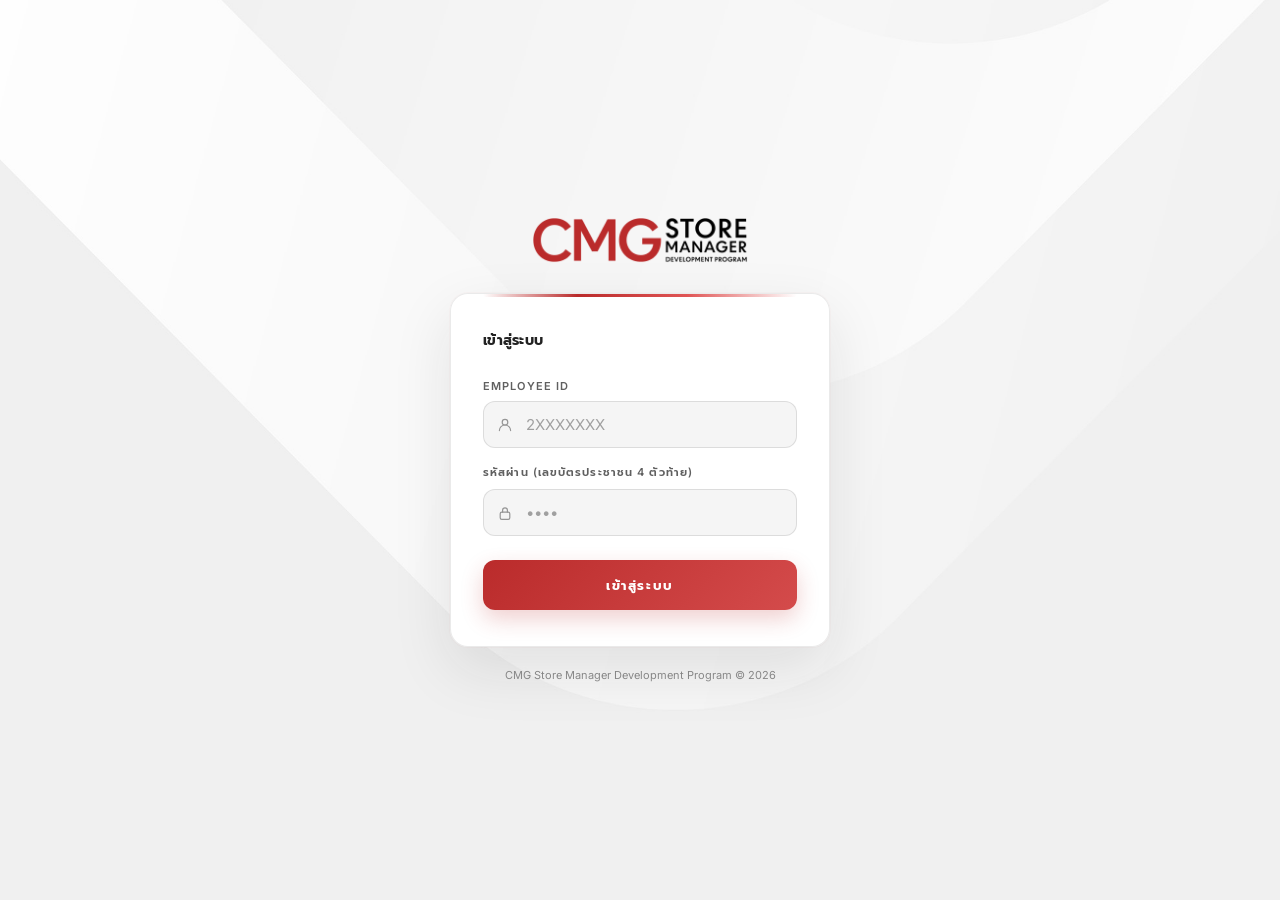
==== commit d7aedb4a: "Update index.html" ====
--- a/index.html
+++ b/index.html
@@ -6,6 +6,7 @@
   <title>CMG Store Manager Development Program</title>
   <link rel="preconnect" href="https://fonts.googleapis.com">
   <link href="https://fonts.googleapis.com/css2?family=Inter:wght@400;500;600;700&family=Manrope:wght@600;700;800&family=Prompt:wght@300;400;500;600;700&display=swap" rel="stylesheet">
+  <link rel="preload" as="image" href="images/bg.png">
   <link rel="stylesheet" href="css/app.css">
   <style>
     .brand__img {
@@ -29,8 +30,19 @@
       position: fixed;
       inset: 0;
       z-index: 0;
-      background: #f8f7f6;
+      background-color: #f5f5f5;
+      background-image: url('images/bg.png');
+      background-repeat: no-repeat;
+      background-position: center center;
+      background-size: cover;
       overflow: hidden;
+    }
+
+    /* ปิดเอฟเฟกต์พื้นหลังเดิม เพื่อให้แสดงภาพ bg.png โดยไม่ถูกสี/เส้นทับ */
+    .bg-layer__blob,
+    .bg-layer__lines,
+    .bg-layer__vignette {
+      display: none;
     }
 
     /* Animated aurora blobs */
@@ -422,7 +434,7 @@
     .overlay__icon svg { width: 24px; height: 24px; color: var(--brand); }
 
     .overlay__title {
-      font-family: 'Manrope', sans-serif;
+      font-family: 'Prompt', sans-serif;
       font-size: 20px;
       font-weight: 800;
       color: var(--text);
@@ -458,7 +470,7 @@
       background: linear-gradient(135deg, var(--brand) 0%, var(--brand-light) 100%);
       border: none;
       border-radius: var(--radius);
-      font-family: 'Manrope', sans-serif;
+      font-family: 'Prompt', sans-serif;
       font-size: 13px;
       font-weight: 700;
       letter-spacing: 0.1em;
